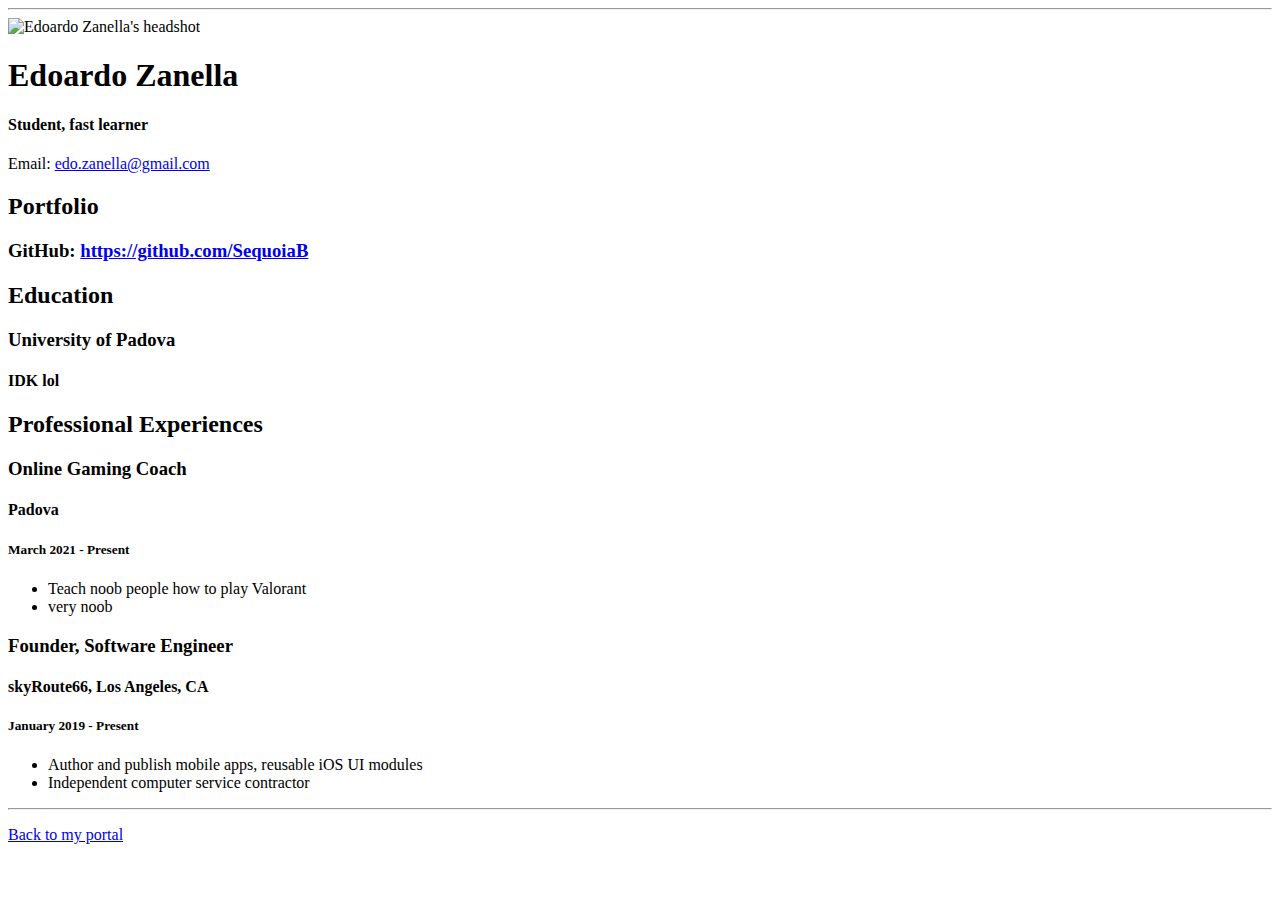
==== resume.html @ c2bcd4c5 "Add files via upload" ====
<!doctype html>

<!-- this is a comment for human! -->

<html lang="en">

  <header>
    <title>Edoardo Zanella's Resume</title>
    <link rel="stylesheet" href="css/master.css">
    <link rel="FaviconIcon" href="favicon.ico" type="image/x-icon">
    <link rel="shortcut" href="favicon.ico" type="image/x-icon">
    <meta name="viewport" content="width=device-widht, initial-scale=1, shrink-to-fit=no">
    <meta name="name" content="Edoardo Zanella's Portal">
    <meta name="robots" content="noindex, nofollow">
  </header>

  <body>
    <hr>

    <img src="images/headshot.jpg" alt="Edoardo Zanella's headshot" width="20%">

    <h1>Edoardo Zanella</h1>
    <h4>Student, fast learner</h4>

    <p>Email: <a href="mailto:edo.zanella@gmail.com" target="_blank">edo.zanella@gmail.com</a></p>
    <!-- don't post physical address, personal phone number or other personal information on the web! -->

    <h2>Portfolio</h2>
      <h3>GitHub: <a href="https://github.com/SequoiaB" target="_blank">https://github.com/SequoiaB</a></h3>

    <h2>Education</h2>

    <h3>University of Padova</h3>
    <h4>IDK lol</h4>

    <h2>Professional Experiences</h2>

    <h3> Online Gaming Coach</h3>
    <h4>Padova</h4>
    <h5>March 2021 - Present</h5>
      <ul>
        <li>Teach noob people how to play Valorant</li>
        <li>very noob</li>
      </ul>

    <h3>Founder, Software Engineer</h3>
    <h4>skyRoute66, Los Angeles, CA</h4>
    <h5>January 2019 - Present</h5>
      <ul>
        <li>Author and publish mobile apps, reusable iOS UI modules</li>
        <li>Independent computer service contractor</li>
      </ul>
  </body>

  <footer>
  <hr>
  <p><a href="index.html">Back to my portal</a><p>
  </footer>

</html>
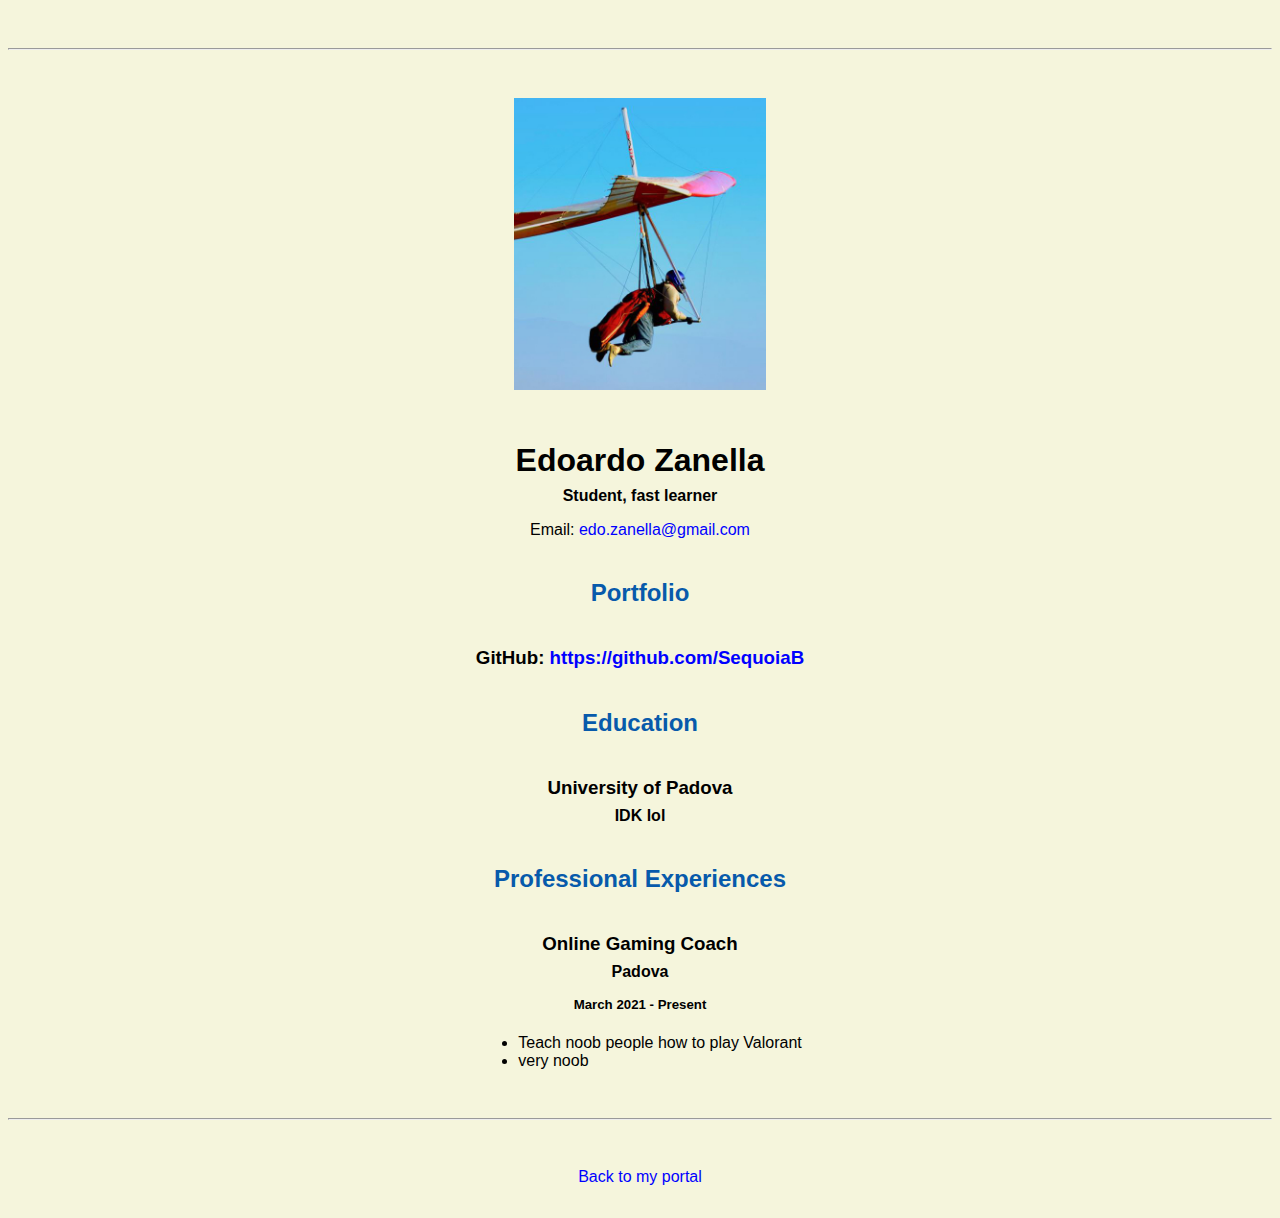
==== commit 31649114: "Update resume.html" ====
--- a/resume.html
+++ b/resume.html
@@ -43,12 +43,7 @@
         <li>very noob</li>
       </ul>
 
-    <h3>Founder, Software Engineer</h3>
-    <h4>skyRoute66, Los Angeles, CA</h4>
-    <h5>January 2019 - Present</h5>
-      <ul>
-        <li>Author and publish mobile apps, reusable iOS UI modules</li>
-        <li>Independent computer service contractor</li>
+    
       </ul>
   </body>
 
--- a/css/master.css
+++ b/css/master.css
@@ -0,0 +1,65 @@
+/* Cascading stylesheet for the website */
+
+/* Text inside these asterisks and slashes are comments for human */
+
+  a {
+    color:blue;/* set the text color to blue here */
+    text-decoration: none; /* This means we do not want hyperlinks to be underlined */
+  }
+
+  a:hover {
+    color:red;/* set the text color to red here */
+    text-decoration: none; /* This means we do not want hyperlinks to be underlined */
+  }
+
+  body {
+    background-color: beige;/* set the background color here */
+    color:black;
+    /* set the text color to black here */
+    font-family: Arial, Helvetica, sans-serif; /* set the font here */
+    text-align: center; /* set the text alignment here */
+   }
+
+  footer {
+    margin-top: 2rem;
+    margin-bottom: 2rem;
+  }
+
+  h1 {
+    margin-bottom: 0.5rem;
+    margin-top: 3rem;
+   }
+
+  h2 {
+  color:#075AAB;  /* set the text color of to #075AAB here */
+    /* set both the bottom margin and top margin to 2.5rem here */
+    margin-top: 2.5rem;
+    margin-bottom: 2.5rem;
+   }
+
+
+  h3 {
+    margin-bottom: 0;
+    margin-top: 2rem;
+  }
+
+  h4 {
+    margin-bottom: 1rem;
+    margin-top: 0.5rem;
+  }
+
+  h5 {
+    margin-top: 0.5rem;
+  }
+
+  hr {
+    margin-bottom: 3rem;
+    margin-top: 3rem;
+  }
+
+  /* this controls how the bullet points in the resume page looks */
+  ul {
+    display: table;
+    margin: 0 auto;
+    text-align: left;
+  }
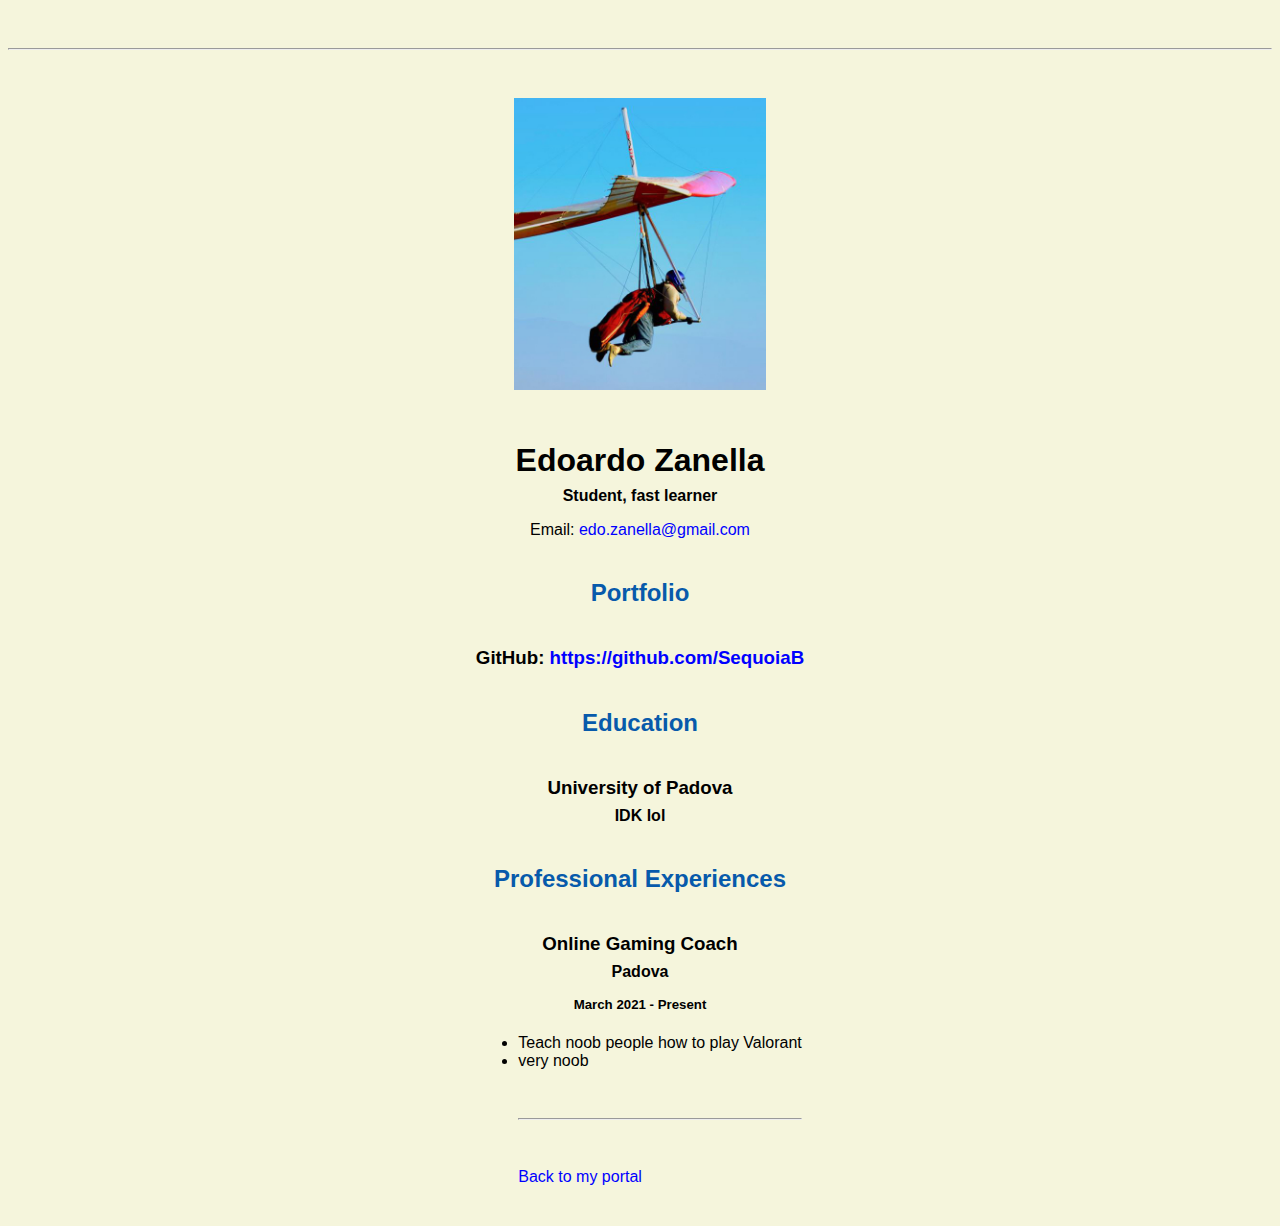
==== commit 8556ec69: "Update resume.html" ====
--- a/resume.html
+++ b/resume.html
@@ -41,10 +41,7 @@
       <ul>
         <li>Teach noob people how to play Valorant</li>
         <li>very noob</li>
-      </ul>
-
-    
-      </ul>
+  
   </body>
 
   <footer>
